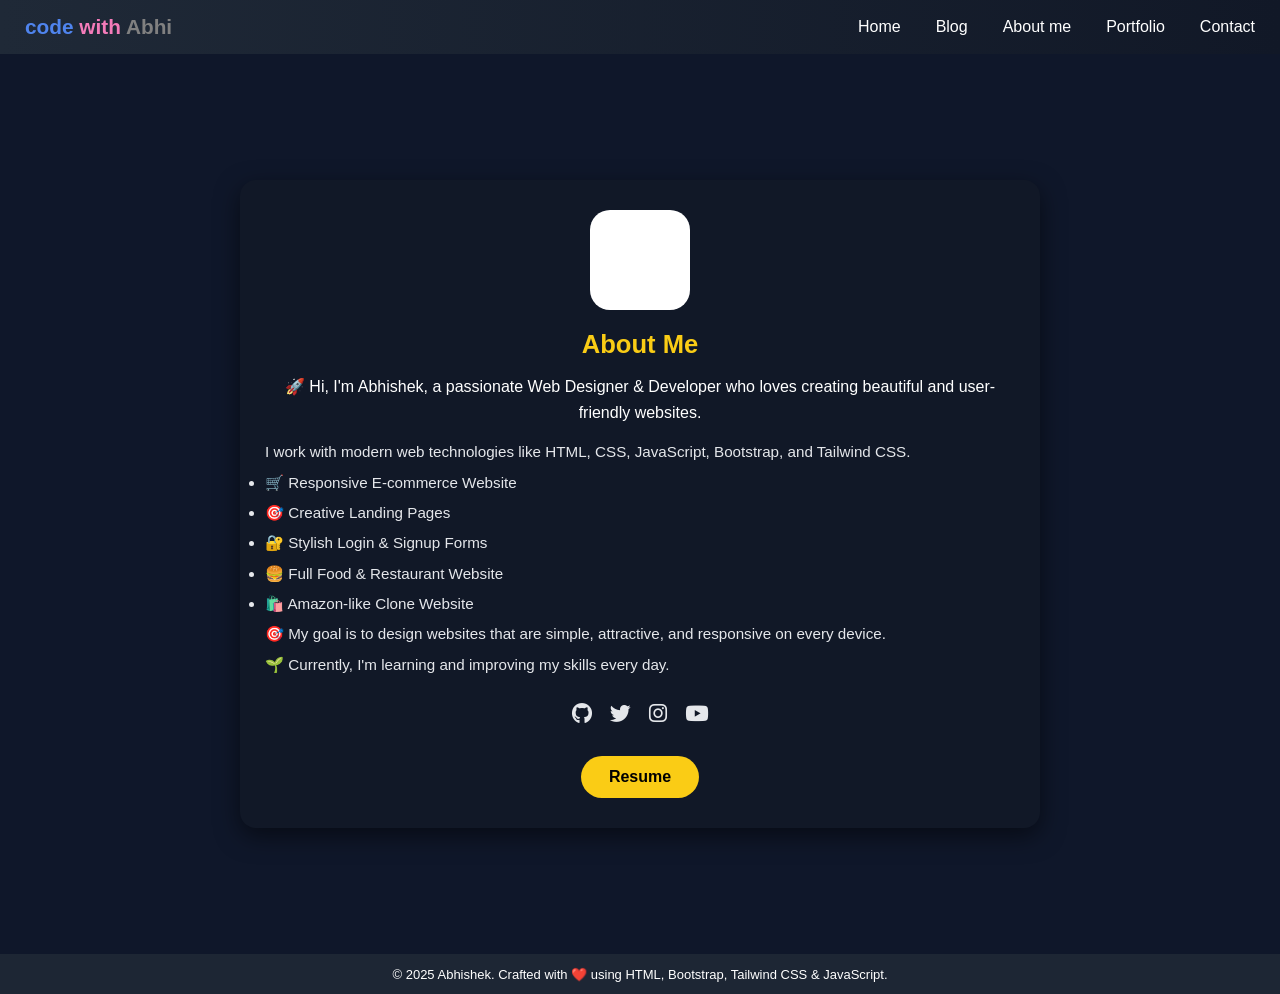
==== index.html @ 1a6f0328 "Update index.html" ====
<!-- From Uiverse.io by Praashoo7 -->
<!DOCTYPE html>
<html lang="en">

<head>
    <meta charset="UTF-8">
    <meta name="viewport" content="width=device-width, initial-scale=1.0">
    <title>About me</title>
    <link rel="stylesheet" href="style.css">
    <link rel="stylesheet" href="https://cdnjs.cloudflare.com/ajax/libs/font-awesome/6.5.0/css/all.min.css">
</head>

<body>
    <!-- Loader -->
    <div id="loader" class="wrapper">
        <div class="circle"></div>
        <div class="circle"></div>
        <div class="circle"></div>
    </div>

    <!-- Navbar -->
    <div class="con">
        <nav>
            <h3 id="ad"> code <span id="a">with</span> <span id="ab">Abhi</span></h3>

            <div class="hamburger" onclick="toggleMenu()">
                <span></span>
                <span></span>
                <span></span>
            </div>

            <ul class="nav-links" id="navLinks">
                <li><a href="#">Home</a></li>
                <li><a href="#">Blog</a></li>
                <li><a target="_blank" href="http://about-me-git-main-abhishek-s-projects-ab6e010b.vercel.app/">About me</a></li>
                <li><a href="#">Portfolio</a></li>
                <li><a href="contact.html">Contact</a></li>
            </ul>
        </nav>
    </div>

    <!-- About Section -->
    <div class="c-n-t">
        <div class="card">
            <div class="img"></div>
            <span>About Me</span>
            <p class="info">🚀 Hi, I'm Abhishek, a passionate Web Designer & Developer who loves creating beautiful and user-friendly websites.</p>

            <p class="co-lr"> I work with modern web technologies like HTML, CSS, JavaScript, Bootstrap, and Tailwind CSS.</p>

            <ul>
                <li class="co-lr">🛒 Responsive E-commerce Website </li>
                <li class="co-lr">🎯 Creative Landing Pages</li>
                <li class="co-lr">🔐 Stylish Login & Signup Forms </li>
                <li class="co-lr">🍔 Full Food & Restaurant Website</li>
                <li class="co-lr">🛍️ Amazon-like Clone Website </li>
            </ul>

            <p class="co-lr">🎯 My goal is to design websites that are simple, attractive, and responsive on every device.</p>
            <p class="co-lr"> 🌱 Currently, I'm learning and improving my skills every day.</p>

            <div class="share">
                <a href="#"><i class="fa-brands fa-github"></i></a>
                <a href="#"><i class="fa-brands fa-twitter"></i></a>
                <a href="#"><i class="fa-brands fa-instagram"></i></a>
                <a href="#"><i class="fa-brands fa-youtube"></i></a>
            </div>

            <button>Resume</button>
        </div>
    </div>

    <!-- Footer -->
    <div class="fo-ot">
        © 2025 Abhishek. Crafted with ❤️ using HTML, Bootstrap, Tailwind CSS & JavaScript.
    </div>

    <!-- Loader Hide -->
    <script>
        window.addEventListener("load", function() {
            let loader = document.getElementById("loader");
            loader.style.opacity = "1";
            setTimeout(() => {
                loader.style.opacity = "0";
                loader.style.transition = "opacity 0.6s ease";
                setTimeout(() => {
                    loader.style.display = "none";
                }, 600);
            }, 1000);
        });

        // Mobile Navbar Toggle
        function toggleMenu() {
            document.getElementById("navLinks").classList.toggle("active");
        }
    </script>
</body>

</html>
---- style.css ----
* {
     font-family: "Segoe UI", Arial, sans-serif;
     margin: 0;
     padding: 0;
     box-sizing: border-box;
 }
 /* Loader */
 
 .wrapper {
     position: fixed;
     top: 0;
     left: 0;
     width: 100%;
     height: 100%;
     background: #fff;
     display: flex;
     justify-content: center;
     align-items: center;
     z-index: 9999;
     opacity: 1;
     transition: opacity 0.6s ease;
 }
 
 .circle {
     width: 20px;
     height: 20px;
     margin: 8px;
     border-radius: 50%;
     background: #4f46e5;
     animation: bounce 0.6s infinite alternate;
 }
 
 .circle:nth-child(2) {
     animation-delay: 0.2s;
 }
 
 .circle:nth-child(3) {
     animation-delay: 0.4s;
 }
 
 @keyframes bounce {
     from {
         transform: translateY(0px);
     }
     to {
         transform: translateY(-20px);
     }
 }
 /* Navbar */
 
 .con {
     background: linear-gradient(90deg, #1f2937, #111827);
 }
 
 nav {
     display: flex;
     justify-content: space-between;
     align-items: center;
     padding: 15px 25px;
     color: white;
     position: relative;
 }
 
 #ad {
     font-size: 1.3rem;
     font-weight: bold;
     color: #4f84ee;
 }
 
 #a {
     color: #f47bb9;
 }
 
 #ab {
     color: gray;
 }
 
 .nav-links {
     display: flex;
     gap: 35px;
     transition: right 0.4s ease-in-out;
 }
 
 .nav-links li {
     list-style: none;
 }
 
 .nav-links a {
     text-decoration: none;
     color: white;
     font-size: 1rem;
     transition: 0.3s;
 }
 
 .nav-links a:hover {
     color: #facc15;
 }
 /* Hamburger */
 
 .hamburger {
     display: none;
     flex-direction: column;
     gap: 5px;
     cursor: pointer;
 }
 
 .hamburger span {
     width: 25px;
     height: 3px;
     background: white;
     border-radius: 2px;
     transition: 0.3s;
 }
 /* Mobile Navbar */
 
 @media (max-width: 800px) {
     .nav-links {
         position: absolute;
         top: 65px;
         right: -250px;
         flex-direction: column;
         background: #111827;
         width: 220px;
         padding: 20px;
         border-radius: 12px;
     }
     .nav-links.active {
         right: 15px;
     }
     .hamburger {
         display: flex;
     }
 }
 /* Main Card */
 
 .c-n-t {
     background: #0f172a;
     color: #fff;
     display: flex;
     justify-content: center;
     align-items: center;
     min-height: 100vh;
     padding: 20px;
 }
 
 .card {
     width: 100%;
     max-width: 800px;
     background: #111827;
     transition: 0.4s ease-in-out;
     border-radius: 16px;
     padding: 30px 25px;
     box-shadow: 0 8px 25px rgba(0, 0, 0, 0.5);
 }
 
 .card .img {
     width: 100px;
     height: 100px;
     background: #fff;
     border-radius: 20px;
     margin: 0 auto 20px auto;
 }
 
 .card span {
     font-weight: 700;
     font-size: 1.6rem;
     color: #facc15;
     display: block;
     text-align: center;
     margin-bottom: 15px;
 }
 
 .card .info {
     font-size: 1rem;
     text-align: center;
     line-height: 1.6;
     margin-bottom: 15px;
 }
 
 .co-lr {
     color: #e5e7eb;
     font-size: 0.95rem;
     line-height: 1.6;
     margin: 6px 0;
 }
 
 .m-id-l {
     margin-top: 20px;
     font-weight: 600;
     font-size: 1.1rem;
     color: #fbbf24;
 }
 
 .card .share {
     margin-top: 25px;
     display: flex;
     justify-content: center;
     gap: 18px;
     flex-wrap: wrap;
 }
 
 .card a {
     color: #e5e7eb;
     font-size: 1.3rem;
     transition: 0.3s ease-in-out;
 }
 
 .card a:hover {
     color: #ef4444;
     transform: scale(1.2);
 }
 
 .card button {
     padding: 12px 28px;
     display: block;
     margin: 30px auto 0 auto;
     border-radius: 30px;
     border: none;
     font-size: 1rem;
     font-weight: 600;
     background: #facc15;
     color: #000;
     transition: 0.3s ease-in-out;
 }
 
 .card button:hover {
     background: #ef4444;
     color: #fff;
     cursor: pointer;
     transform: translateY(-2px);
 }
 /* Footer */
 
 .fo-ot {
     background-color: #1D2634;
     height: 40px;
     color: white;
     font-size: small;
     display: flex;
     justify-content: center;
     align-items: center;
     padding: 5px 10px;
     text-align: center;
 }
 /* Responsive Card */
 
 @media (max-width: 800px) {
     .card {
         padding: 20px 15px;
     }
     .card span {
         font-size: 1.3rem;
     }
     .card .info,
     .co-lr {
         font-size: 0.9rem;
     }
     .card button {
         font-size: 0.9rem;
         padding: 10px 22px;
     }
 }
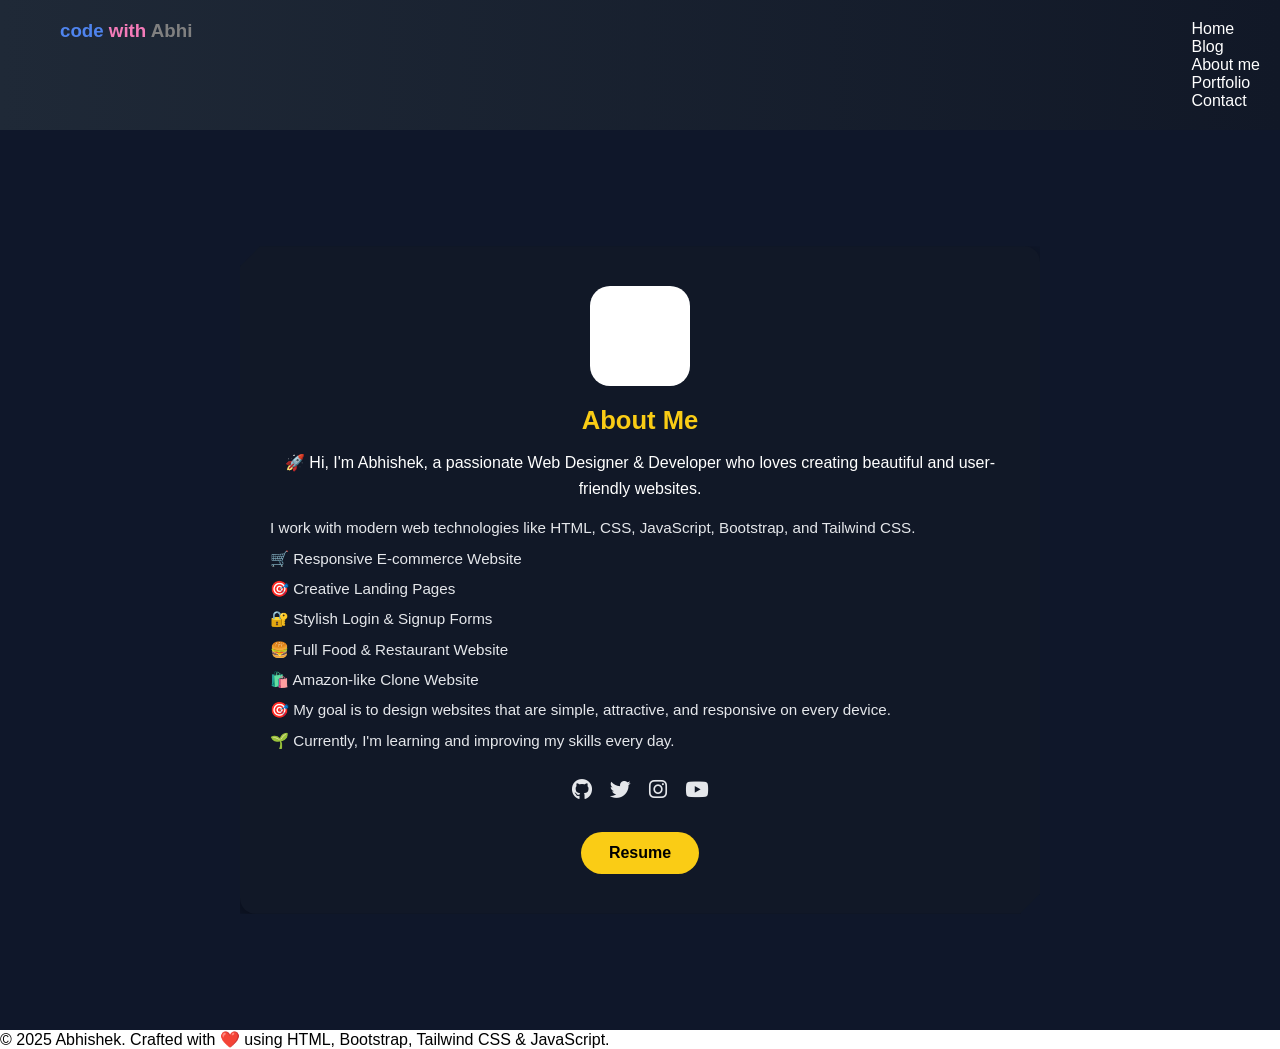
==== commit 708457e8: "Update index.html" ====
--- a/index.html
+++ b/index.html
@@ -6,7 +6,7 @@
     <meta charset="UTF-8">
     <meta name="viewport" content="width=device-width, initial-scale=1.0">
     <title>About me</title>
-    <link rel="stylesheet" href="style.css">
+    <link rel="stylesheet" href="about.css">
     <link rel="stylesheet" href="https://cdnjs.cloudflare.com/ajax/libs/font-awesome/6.5.0/css/all.min.css">
 </head>
 
@@ -97,4 +97,3 @@
 </body>
 
 </html>
-
--- a/about.css
+++ b/about.css
@@ -0,0 +1,172 @@
+* {
+    font-family: "Segoe UI", Arial, sans-serif;
+    margin: 0;
+    padding: 0;
+    box-sizing: border-box;
+}
+
+.con {
+    background-position: center;
+    background-size: cover;
+    background: linear-gradient(90deg, #1f2937, #111827);
+}
+
+nav {
+    display: flex;
+    justify-content: space-between;
+    padding: 20px;
+    color: white;
+}
+
+.in-bl {
+    display: inline-block;
+    padding: 5px 40px 0px 40px;
+}
+
+li a {
+    text-decoration: none;
+    color: white;
+}
+
+li {
+    list-style-type: none;
+}
+
+#adjust {
+    padding-right: 40px;
+    padding-top: 7px;
+}
+
+#ad {
+    padding-left: 40px;
+    color: #4f84ee;
+}
+
+#a {
+    color: #f47bb9;
+}
+
+#ab {
+    color: gray;
+}
+
+#home {
+    color: rgba(76, 140, 242, 255);
+}
+
+.c-n-t {
+    background: #0f172a;
+    color: #fff;
+    display: flex;
+    justify-content: center;
+    align-items: center;
+    min-height: 100vh;
+    padding: 20px;
+}
+
+.card {
+    max-width: 800px;
+    background: #111827;
+    transition: 0.4s ease-in-out;
+    clip-path: polygon(20px 0%, 100% 0, 100% calc(100% - 20px), calc(100% - 20px) 100%, 0 100%, 0% 20px);
+    border-radius: 16px;
+    padding: 40px 30px;
+    box-shadow: 0 8px 25px rgba(0, 0, 0, 0.5);
+}
+
+.card .img {
+    width: 100px;
+    height: 100px;
+    background: #fff;
+    border-radius: 20px;
+    margin: 0 auto 20px auto;
+}
+
+.card span {
+    font-weight: 700;
+    font-size: 1.6rem;
+    color: #facc15;
+    display: block;
+    text-align: center;
+    margin-bottom: 15px;
+}
+
+.card .info {
+    font-size: 1rem;
+    font-weight: 400;
+    text-align: center;
+    line-height: 1.6;
+    margin-bottom: 15px;
+}
+
+.co-lr {
+    color: #e5e7eb;
+    font-size: 0.95rem;
+    line-height: 1.6;
+    margin: 6px 0;
+}
+
+.m-id-l {
+    margin-top: 20px;
+    font-weight: 600;
+    font-size: 1.1rem;
+    color: #fbbf24;
+}
+
+.card .share {
+    margin-top: 25px;
+    display: flex;
+    justify-content: center;
+    gap: 18px;
+}
+
+.card a {
+    color: #e5e7eb;
+    font-size: 1.3rem;
+    transition: 0.3s ease-in-out;
+}
+
+.card a:hover {
+    color: #ef4444;
+    transform: scale(1.2);
+}
+
+.card button {
+    padding: 12px 28px;
+    display: block;
+    margin: 30px auto 0 auto;
+    border-radius: 30px;
+    border: none;
+    font-size: 1rem;
+    font-weight: 600;
+    background: #facc15;
+    color: #000;
+    transition: 0.3s ease-in-out;
+}
+
+.card button:hover {
+    background: #ef4444;
+    color: #fff;
+    cursor: pointer;
+    transform: translateY(-2px);
+}
+
+
+/* Responsive Design */
+
+@media (max-width: 500px) {
+    .card {
+        padding: 25px 20px;
+    }
+    .card span {
+        font-size: 1.3rem;
+    }
+    .card .info,
+    .co-lr {
+        font-size: 0.9rem;
+    }
+    .card button {
+        font-size: 0.9rem;
+        padding: 10px 22px;
+    }
+}
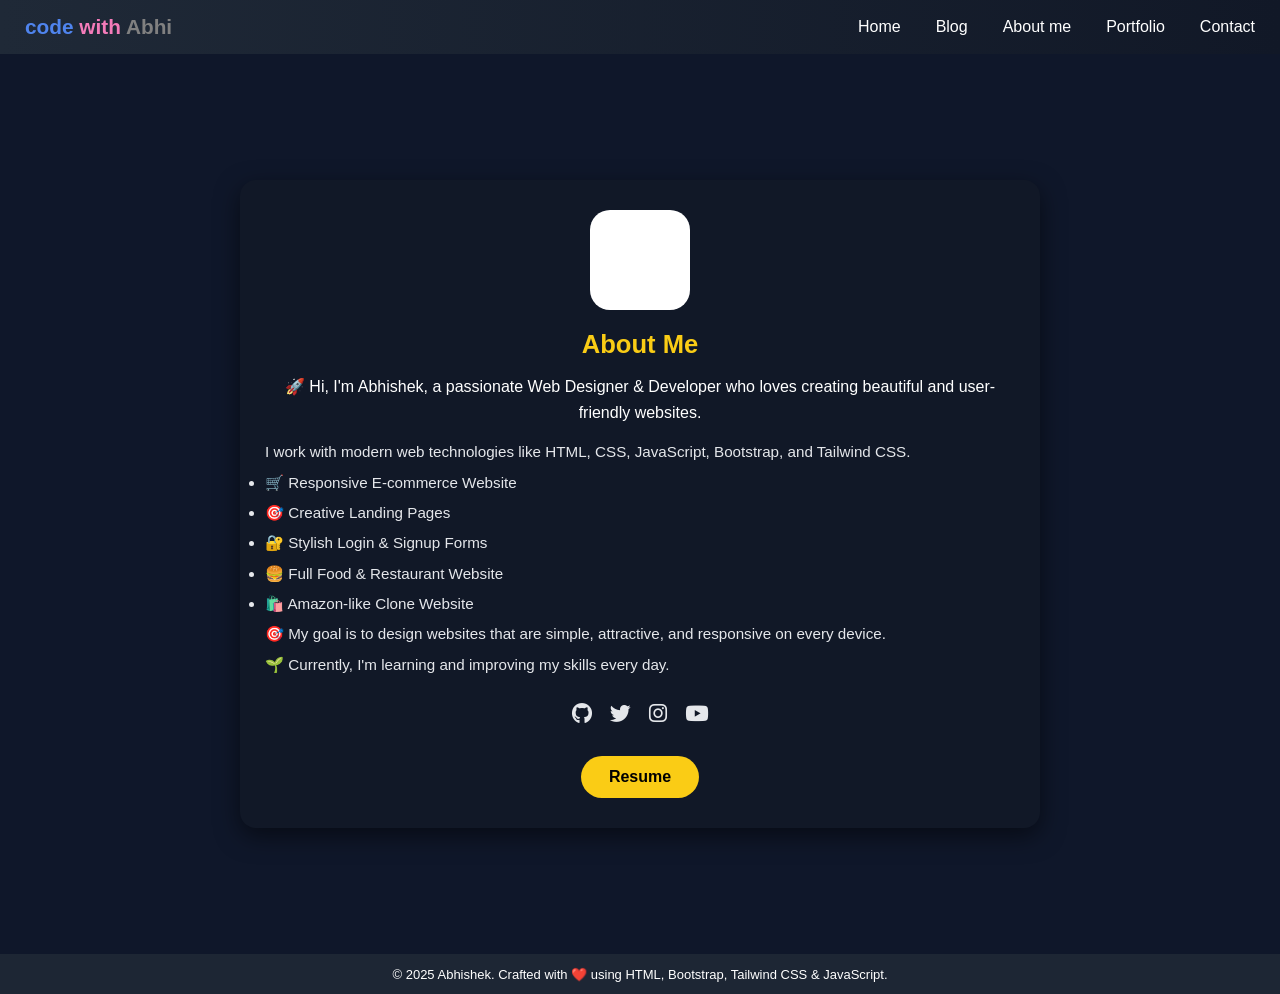
==== commit 295db752: "Update index.html" ====
--- a/index.html
+++ b/index.html
@@ -6,7 +6,7 @@
     <meta charset="UTF-8">
     <meta name="viewport" content="width=device-width, initial-scale=1.0">
     <title>About me</title>
-    <link rel="stylesheet" href="about.css">
+    <link rel="stylesheet" href="style.css">
     <link rel="stylesheet" href="https://cdnjs.cloudflare.com/ajax/libs/font-awesome/6.5.0/css/all.min.css">
 </head>
 
@@ -97,3 +97,4 @@
 </body>
 
 </html>
+
--- a/style.css
+++ b/style.css
@@ -0,0 +1,262 @@
+ * {
+     font-family: "Segoe UI", Arial, sans-serif;
+     margin: 0;
+     padding: 0;
+     box-sizing: border-box;
+ }
+ /* Loader */
+ 
+ .wrapper {
+     position: fixed;
+     top: 0;
+     left: 0;
+     width: 100%;
+     height: 100%;
+     background: #fff;
+     display: flex;
+     justify-content: center;
+     align-items: center;
+     z-index: 9999;
+     opacity: 1;
+     transition: opacity 0.6s ease;
+ }
+ 
+ .circle {
+     width: 20px;
+     height: 20px;
+     margin: 8px;
+     border-radius: 50%;
+     background: #4f46e5;
+     animation: bounce 0.6s infinite alternate;
+ }
+ 
+ .circle:nth-child(2) {
+     animation-delay: 0.2s;
+ }
+ 
+ .circle:nth-child(3) {
+     animation-delay: 0.4s;
+ }
+ 
+ @keyframes bounce {
+     from {
+         transform: translateY(0px);
+     }
+     to {
+         transform: translateY(-20px);
+     }
+ }
+ /* Navbar */
+ 
+ .con {
+     background: linear-gradient(90deg, #1f2937, #111827);
+ }
+ 
+ nav {
+     display: flex;
+     justify-content: space-between;
+     align-items: center;
+     padding: 15px 25px;
+     color: white;
+     position: relative;
+ }
+ 
+ #ad {
+     font-size: 1.3rem;
+     font-weight: bold;
+     color: #4f84ee;
+ }
+ 
+ #a {
+     color: #f47bb9;
+ }
+ 
+ #ab {
+     color: gray;
+ }
+ 
+ .nav-links {
+     display: flex;
+     gap: 35px;
+     transition: right 0.4s ease-in-out;
+ }
+ 
+ .nav-links li {
+     list-style: none;
+ }
+ 
+ .nav-links a {
+     text-decoration: none;
+     color: white;
+     font-size: 1rem;
+     transition: 0.3s;
+ }
+ 
+ .nav-links a:hover {
+     color: #facc15;
+ }
+ /* Hamburger */
+ 
+ .hamburger {
+     display: none;
+     flex-direction: column;
+     gap: 5px;
+     cursor: pointer;
+ }
+ 
+ .hamburger span {
+     width: 25px;
+     height: 3px;
+     background: white;
+     border-radius: 2px;
+     transition: 0.3s;
+ }
+ /* Mobile Navbar */
+ 
+ @media (max-width: 800px) {
+     .nav-links {
+         position: absolute;
+         top: 65px;
+         right: -250px;
+         flex-direction: column;
+         background: #111827;
+         width: 220px;
+         padding: 20px;
+         border-radius: 12px;
+     }
+     .nav-links.active {
+         right: 15px;
+     }
+     .hamburger {
+         display: flex;
+     }
+ }
+ /* Main Card */
+ 
+ .c-n-t {
+     background: #0f172a;
+     color: #fff;
+     display: flex;
+     justify-content: center;
+     align-items: center;
+     min-height: 100vh;
+     padding: 20px;
+ }
+ 
+ .card {
+     width: 100%;
+     max-width: 800px;
+     background: #111827;
+     transition: 0.4s ease-in-out;
+     border-radius: 16px;
+     padding: 30px 25px;
+     box-shadow: 0 8px 25px rgba(0, 0, 0, 0.5);
+ }
+ 
+ .card .img {
+     width: 100px;
+     height: 100px;
+     background: #fff;
+     border-radius: 20px;
+     margin: 0 auto 20px auto;
+ }
+ 
+ .card span {
+     font-weight: 700;
+     font-size: 1.6rem;
+     color: #facc15;
+     display: block;
+     text-align: center;
+     margin-bottom: 15px;
+ }
+ 
+ .card .info {
+     font-size: 1rem;
+     text-align: center;
+     line-height: 1.6;
+     margin-bottom: 15px;
+ }
+ 
+ .co-lr {
+     color: #e5e7eb;
+     font-size: 0.95rem;
+     line-height: 1.6;
+     margin: 6px 0;
+ }
+ 
+ .m-id-l {
+     margin-top: 20px;
+     font-weight: 600;
+     font-size: 1.1rem;
+     color: #fbbf24;
+ }
+ 
+ .card .share {
+     margin-top: 25px;
+     display: flex;
+     justify-content: center;
+     gap: 18px;
+     flex-wrap: wrap;
+ }
+ 
+ .card a {
+     color: #e5e7eb;
+     font-size: 1.3rem;
+     transition: 0.3s ease-in-out;
+ }
+ 
+ .card a:hover {
+     color: #ef4444;
+     transform: scale(1.2);
+ }
+ 
+ .card button {
+     padding: 12px 28px;
+     display: block;
+     margin: 30px auto 0 auto;
+     border-radius: 30px;
+     border: none;
+     font-size: 1rem;
+     font-weight: 600;
+     background: #facc15;
+     color: #000;
+     transition: 0.3s ease-in-out;
+ }
+ 
+ .card button:hover {
+     background: #ef4444;
+     color: #fff;
+     cursor: pointer;
+     transform: translateY(-2px);
+ }
+ /* Footer */
+ 
+ .fo-ot {
+     background-color: #1D2634;
+     height: 40px;
+     color: white;
+     font-size: small;
+     display: flex;
+     justify-content: center;
+     align-items: center;
+     padding: 5px 10px;
+     text-align: center;
+ }
+ /* Responsive Card */
+ 
+ @media (max-width: 800px) {
+     .card {
+         padding: 20px 15px;
+     }
+     .card span {
+         font-size: 1.3rem;
+     }
+     .card .info,
+     .co-lr {
+         font-size: 0.9rem;
+     }
+     .card button {
+         font-size: 0.9rem;
+         padding: 10px 22px;
+     }
+ }
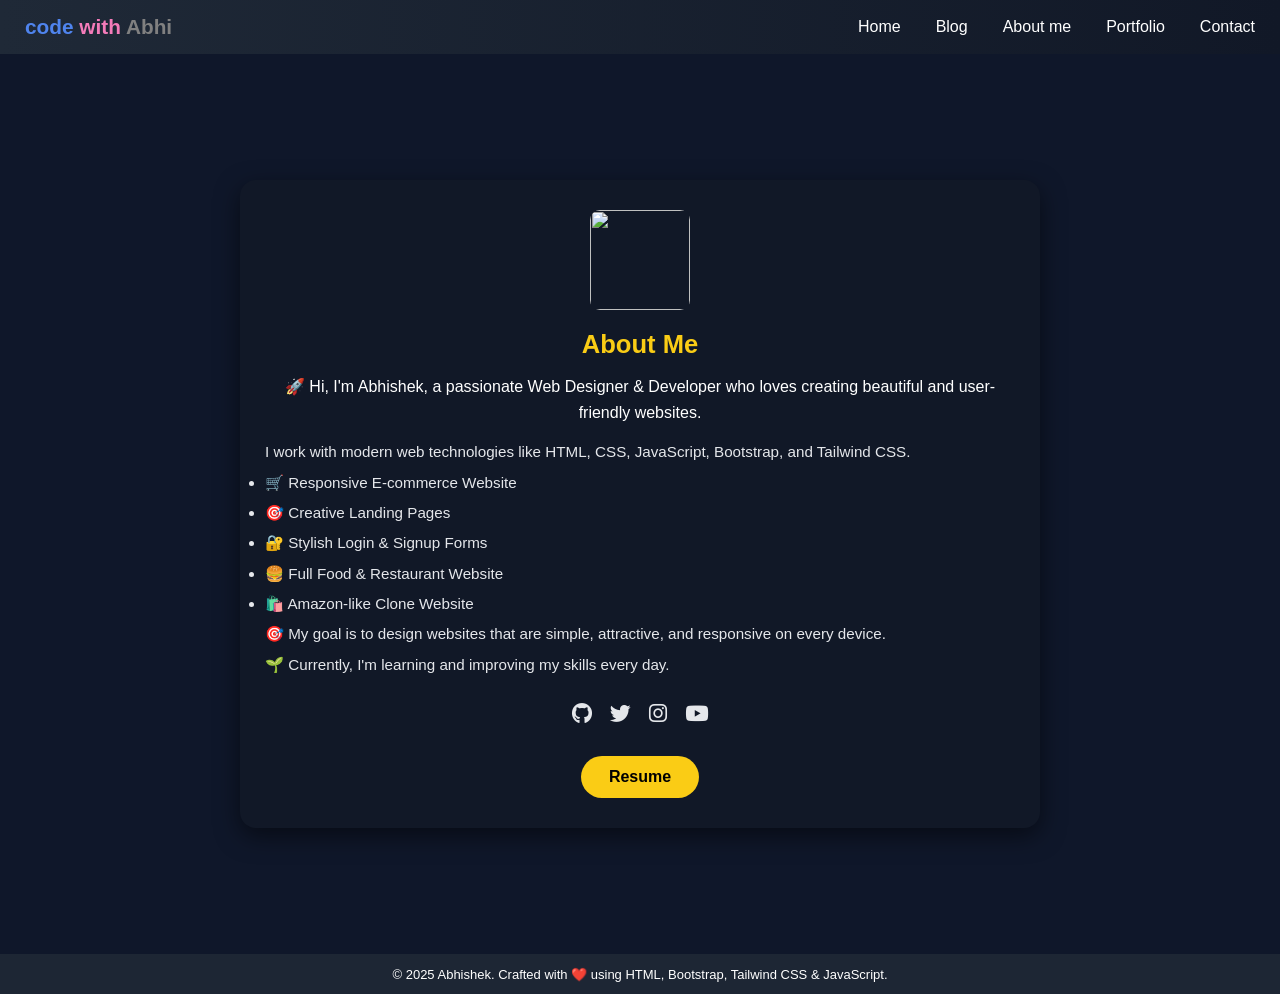
==== commit fafb071d: "Update index.html" ====
--- a/index.html
+++ b/index.html
@@ -23,12 +23,6 @@
         <nav>
             <h3 id="ad"> code <span id="a">with</span> <span id="ab">Abhi</span></h3>
 
-            <div class="hamburger" onclick="toggleMenu()">
-                <span></span>
-                <span></span>
-                <span></span>
-            </div>
-
             <ul class="nav-links" id="navLinks">
                 <li><a href="#">Home</a></li>
                 <li><a href="#">Blog</a></li>
@@ -42,7 +36,7 @@
     <!-- About Section -->
     <div class="c-n-t">
         <div class="card">
-            <div class="img"></div>
+            <img class="img" src="admin.jpg ">
             <span>About Me</span>
             <p class="info">🚀 Hi, I'm Abhishek, a passionate Web Designer & Developer who loves creating beautiful and user-friendly websites.</p>
 
@@ -60,9 +54,9 @@
             <p class="co-lr"> 🌱 Currently, I'm learning and improving my skills every day.</p>
 
             <div class="share">
-                <a href="#"><i class="fa-brands fa-github"></i></a>
+                <a href="https://github.com/Abhishek3658" target="_blank"><i class="fa-brands fa-github"></i></a>
                 <a href="#"><i class="fa-brands fa-twitter"></i></a>
-                <a href="#"><i class="fa-brands fa-instagram"></i></a>
+                <a href="https://www.instagram.com/abhishek_dhiman_12/" target="_blank"><i class="fa-brands fa-instagram"></i></a>
                 <a href="#"><i class="fa-brands fa-youtube"></i></a>
             </div>
 
@@ -89,12 +83,11 @@
             }, 1000);
         });
 
-        // Mobile Navbar Toggle
-        function toggleMenu() {
-            document.getElementById("navLinks").classList.toggle("active");
-        }
     </script>
 </body>
 
 </html>
 
+
+
+
--- a/style.css
+++ b/style.css
@@ -80,9 +80,9 @@
      gap: 35px;
      transition: right 0.4s ease-in-out;
  }
- 
+
  .nav-links li {
-     list-style: none;
+     list-style-type: none;
  }
  
  .nav-links a {
@@ -95,42 +95,7 @@
  .nav-links a:hover {
      color: #facc15;
  }
- /* Hamburger */
- 
- .hamburger {
-     display: none;
-     flex-direction: column;
-     gap: 5px;
-     cursor: pointer;
- }
- 
- .hamburger span {
-     width: 25px;
-     height: 3px;
-     background: white;
-     border-radius: 2px;
-     transition: 0.3s;
- }
- /* Mobile Navbar */
- 
- @media (max-width: 800px) {
-     .nav-links {
-         position: absolute;
-         top: 65px;
-         right: -250px;
-         flex-direction: column;
-         background: #111827;
-         width: 220px;
-         padding: 20px;
-         border-radius: 12px;
-     }
-     .nav-links.active {
-         right: 15px;
-     }
-     .hamburger {
-         display: flex;
-     }
- }
+
  /* Main Card */
  
  .c-n-t {
@@ -153,14 +118,14 @@
      box-shadow: 0 8px 25px rgba(0, 0, 0, 0.5);
  }
  
- .card .img {
-     width: 100px;
-     height: 100px;
-     background: #fff;
-     border-radius: 20px;
-     margin: 0 auto 20px auto;
- }
- 
+  .card .img {
+         width: 100px;
+         height: 100px;
+         margin: 0 auto 20px auto;
+         display: flex;
+         border-radius: 10%;
+         justify-self: center;
+     }
  .card span {
      font-weight: 700;
      font-size: 1.6rem;
@@ -259,4 +224,17 @@
          font-size: 0.9rem;
          padding: 10px 22px;
      }
- }
+      .con{
+           display:none !important;
+ }
+
+
+
+
+
+
+
+
+
+
+
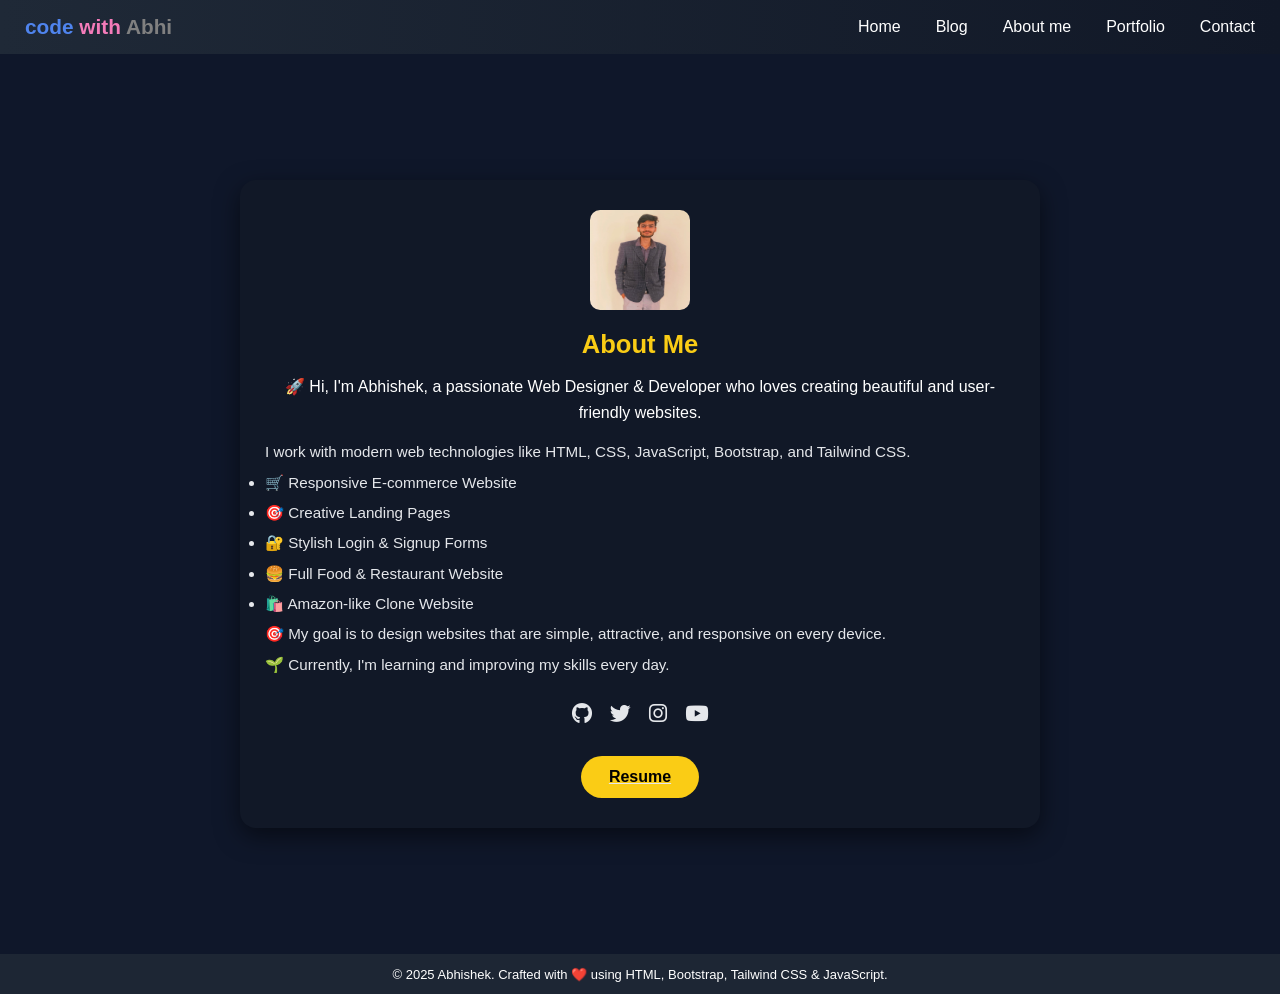
==== commit e566265d: "Update index.html" ====
--- a/index.html
+++ b/index.html
@@ -60,7 +60,7 @@
                 <a href="#"><i class="fa-brands fa-youtube"></i></a>
             </div>
 
-            <button>Resume</button>
+             <a target="_blank" href="https://abhishek-resume-beta.vercel.app/" download="Abhishek-CV.pdf"> <button> Resume</button></a>
         </div>
     </div>
 
@@ -91,3 +91,4 @@
 
 
 
+
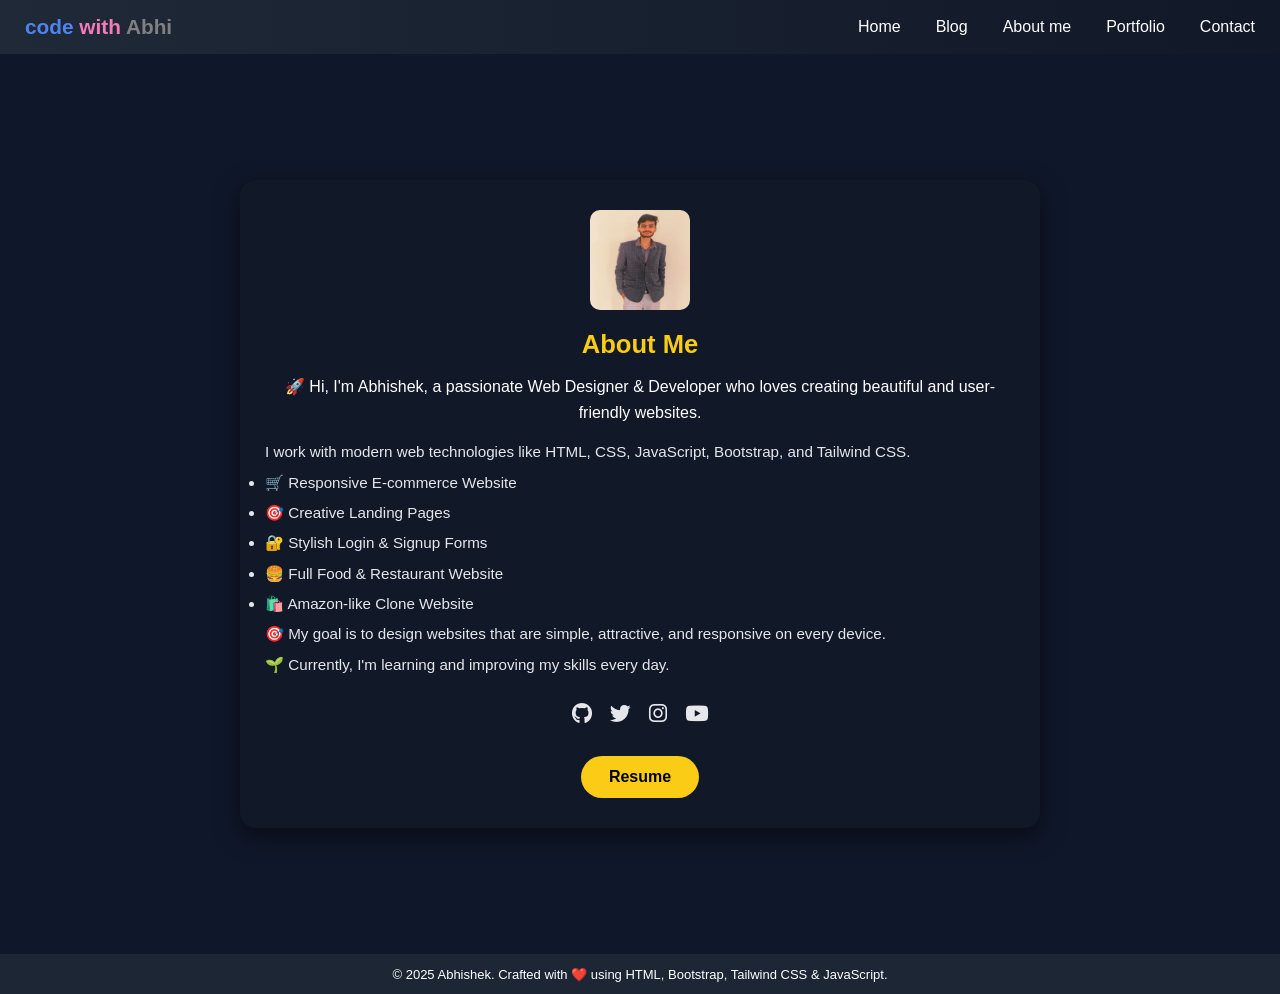
==== commit 195375fe: "Update index.html" ====
--- a/index.html
+++ b/index.html
@@ -60,7 +60,7 @@
                 <a href="#"><i class="fa-brands fa-youtube"></i></a>
             </div>
 
-             <a target="_blank" href="https://abhishek-resume-beta.vercel.app/" download="Abhishek-CV.pdf"> <button> Resume</button></a>
+             <a target="_blank"  id="un-line" href="https://abhishek-resume-beta.vercel.app/" download="Abhishek-CV.pdf"> <button> Resume</button></a>
         </div>
     </div>
 
@@ -92,3 +92,4 @@
 
 
 
+
--- a/style.css
+++ b/style.css
@@ -187,7 +187,9 @@
      color: #000;
      transition: 0.3s ease-in-out;
  }
- 
+  #un-line {
+         text-decoration: none;
+     }
  .card button:hover {
      background: #ef4444;
      color: #fff;
@@ -238,3 +240,4 @@
 
 
 
+
